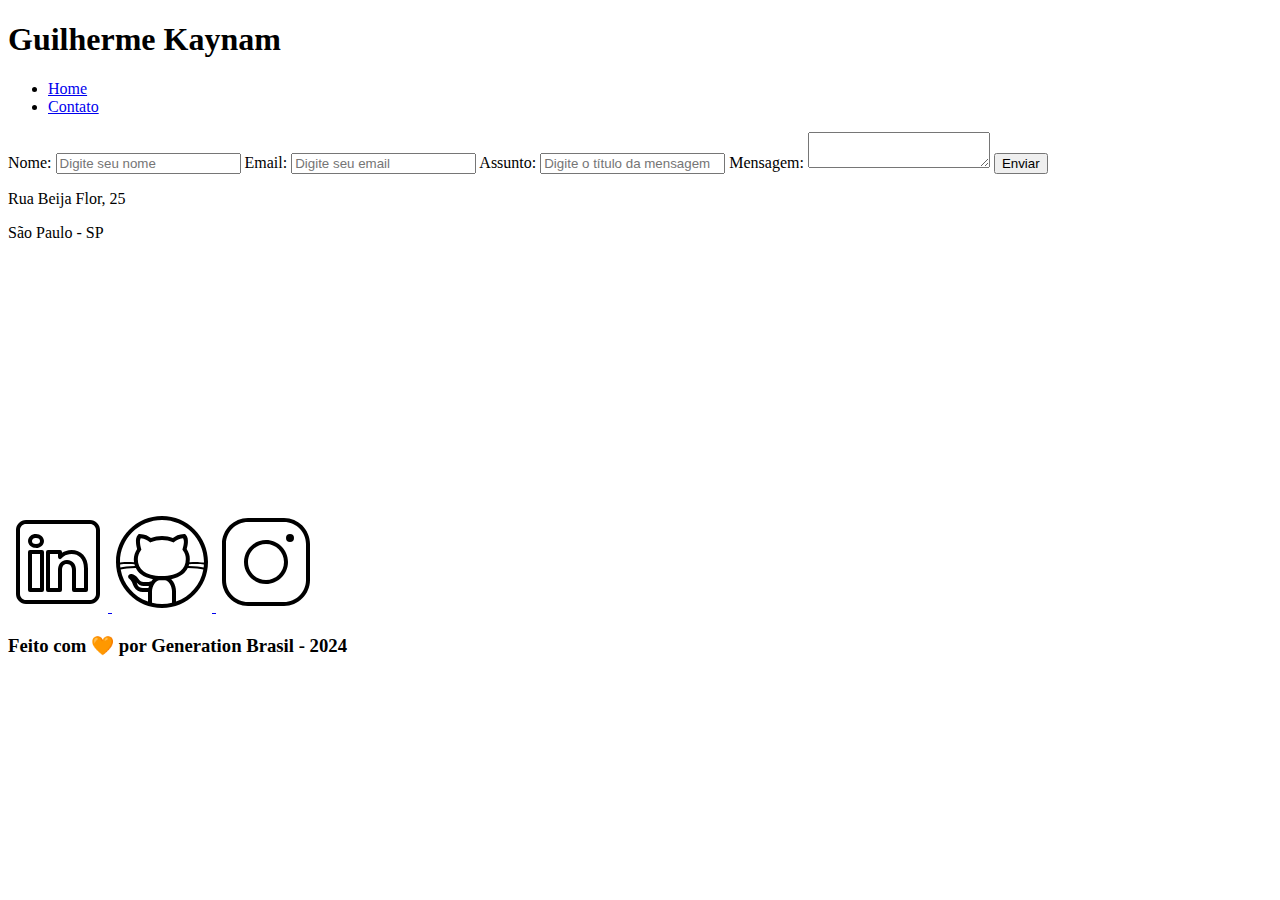
==== contato.html @ a4d8897e "Projeto portifolio - Estruturação" ====
<!DOCTYPE html>
<html lang="pt-br">
  <head>
    <meta charset="UTF-8" />
    <meta name="viewport" content="width=device-width, initial-scale=1.0" />
    <meta name="description" content="Projeto Portfólio" />
    <meta name="author" content="Guilherme Kaynam" />
    <meta name="keywords" content="HTML, CSS, JavaScript" />
    <title>Guilherme Kaynam - Contact</title>
  </head>
  <body>
    <header>
      <div id="header_content">
        <div id="titulo">
          <h1>Guilherme Kaynam</h1>
        </div>

        <div id="menu">
          <nav>
            <ul id="menu">
              <li>
                <a href="index.html"> Home </a>
              </li>
              <li>
                <a href="contato.html"> Contato </a>
              </li>
            </ul>
          </nav>
        </div>
      </div>
    </header>

    <main>
      <section id="contact">
        <form action="#" method="submit">
          <label for="nome">Nome: </label>
          <input
            id="nome"
            type="text"
            name="name"
            placeholder="Digite seu nome"
            required
          />
          <span id="txtNome"></span>

          <label for="email">Email: </label>
          <input
            id="email"
            type="email"
            name="email"
            placeholder="Digite seu email"
            required
          />
          <span id="txtEmail"></span>

          <label for="subject">Assunto: </label>
          <input
            id="subject"
            type="text"
            name="subject"
            placeholder="Digite o título da mensagem"
            required
          />
          <span id="txtSubject"></span>

          <label for="message">Mensagem: </label>
          <textarea
            id="message"
            name="message"
            placeholder="Digite sua mensagem"
            required
          >
          </textarea>

          <button type="submit">Enviar</button>
        </form>
        <article id="mapa">
          <div id="endereco">
            <p>Rua Beija Flor, 25</p>
            <p>São Paulo - SP</p>
          </div>

          <iframe
            src="https://www.google.com/maps/embed?pb=!1m18!1m12!1m3!1d3657.106696296001!2d-46.65390548535577!3d-23.564611167596592!2m3!1f0!2f0!3f0!3m2!1i1024!2i768!4f13.1!3m3!1m2!1s0x94ce59c7f481fd9f%3A0x9982bfde4df54830!2sAv.%20Paulista  %2C%201000%20-%20Bela%20Vista%2C%20S%C3%A3o%20Paulo%20-%20SP%2C%2001310-100!5e0!3m2!1spt-BR!2sbr!4v1594056507065!5m2!1spt-BR!2sbr"
            width="400"
            height="250"
            frameborder="0"
            style="border: 0"
            allowfullscreen=""
            aria-hidden="false"
            tabindex="0"
            id="mapa"
          >
          </iframe>
        </article>
      </section>
    </main>

    <footer>
      <section id="redes_sociais">
        <a href="https://www.linkedin.com/in/guilherme-kaynam">
          <img src="assests/img/linkedin.svg" alt="LinkedIn" />
        </a>
        <a href="https://github.com/GuilhermeKaynam">
          <img src="assests/img/github.svg" alt="Github" />
        </a>
        <a href="https://www.instagram.com/guikaynam/">
          <img src="assests/img/instagram.svg" alt="Instagram" />
        </a>
      </section>

      <h3>Feito com 🧡 por Generation Brasil - 2024</h3>
    </footer>
  </body>
</html>
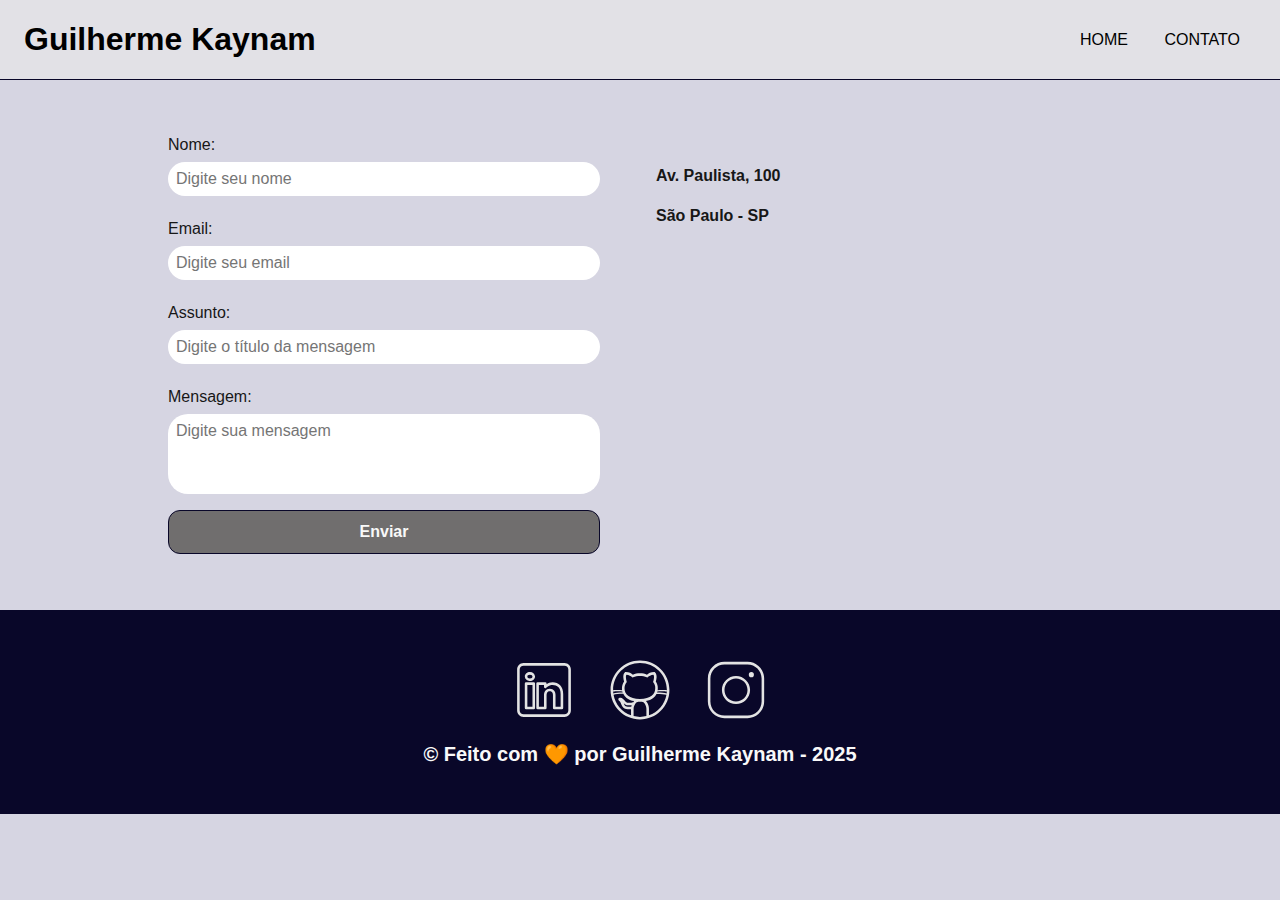
==== commit f94cfc06: "Atualizando portifolio" ====
--- a/contato.html
+++ b/contato.html
@@ -2,27 +2,41 @@
 <html lang="pt-br">
   <head>
     <meta charset="UTF-8" />
+
     <meta name="viewport" content="width=device-width, initial-scale=1.0" />
     <meta name="description" content="Projeto Portfólio" />
-    <meta name="author" content="Guilherme Kaynam" />
+    <meta name="author" content="Generation Brasil" />
     <meta name="keywords" content="HTML, CSS, JavaScript" />
-    <title>Guilherme Kaynam - Contact</title>
+
+    <link rel="icon" type="image/svg" href="./assets/img/favicon.svg" />
+
+    <!-- Link para a Folha de Estilo da Página - CSS -->
+    <link rel="stylesheet" href="./assets/css/style.css" />
+
+    <title>Meu Perfil</title>
   </head>
   <body>
+    <!-- Cabeçalho da Página (header) -->
     <header>
-      <div id="header_content">
+      <!-- Div Conteudo do Cabeçalho -->
+      <div id="header_content" class="flex">
+        <!-- Titulo do Cabeçalho -->
         <div id="titulo">
+          <!-- Seu nome -->
           <h1>Guilherme Kaynam</h1>
         </div>
 
+        <!-- Conteudo do Menu da Página (header) -->
         <div id="menu">
+          <!-- Menu da Página -->
           <nav>
+            <!-- Marcadores não ordenados + links -->
             <ul id="menu">
               <li>
-                <a href="index.html"> Home </a>
+                <a href="index.html">Home</a>
               </li>
               <li>
-                <a href="contato.html"> Contato </a>
+                <a href="contato.html">Contato</a>
               </li>
             </ul>
           </nav>
@@ -30,8 +44,10 @@
       </div>
     </header>
 
+    <!-- Seção Principal da Página (main) -->
     <main>
-      <section id="contact">
+      <div id="contact" class="flex">
+        <!-- Seção Formulário de Contato-->
         <form action="#" method="submit">
           <label for="nome">Nome: </label>
           <input
@@ -39,7 +55,6 @@
             type="text"
             name="name"
             placeholder="Digite seu nome"
-            required
           />
           <span id="txtNome"></span>
 
@@ -49,7 +64,6 @@
             type="email"
             name="email"
             placeholder="Digite seu email"
-            required
           />
           <span id="txtEmail"></span>
 
@@ -59,7 +73,6 @@
             type="text"
             name="subject"
             placeholder="Digite o título da mensagem"
-            required
           />
           <span id="txtSubject"></span>
 
@@ -68,20 +81,20 @@
             id="message"
             name="message"
             placeholder="Digite sua mensagem"
-            required
-          >
-          </textarea>
+          ></textarea>
 
           <button type="submit">Enviar</button>
         </form>
-        <article id="mapa">
+
+        <!-- Seção do Google Maps -->
+        <section id="mapa" class="flex_start">
           <div id="endereco">
-            <p>Rua Beija Flor, 25</p>
+            <p>Av. Paulista, 100</p>
             <p>São Paulo - SP</p>
           </div>
 
           <iframe
-            src="https://www.google.com/maps/embed?pb=!1m18!1m12!1m3!1d3657.106696296001!2d-46.65390548535577!3d-23.564611167596592!2m3!1f0!2f0!3f0!3m2!1i1024!2i768!4f13.1!3m3!1m2!1s0x94ce59c7f481fd9f%3A0x9982bfde4df54830!2sAv.%20Paulista  %2C%201000%20-%20Bela%20Vista%2C%20S%C3%A3o%20Paulo%20-%20SP%2C%2001310-100!5e0!3m2!1spt-BR!2sbr!4v1594056507065!5m2!1spt-BR!2sbr"
+            src="https://www.google.com/maps/embed?pb=!1m18!1m12!1m3!1d3657.106696296001!2d-46.65390548535577!3d-23.564611167596592!2m3!1f0!2f0!3f0!3m2!1i1024!2i768!4f13.1!3m3!1m2!1s0x94ce59c7f481fd9f%3A0x9982bfde4df54830!2sAv.%20Paulista%2C%201000%20-%20Bela%20Vista%2C%20S%C3%A3o%20Paulo%20-%20SP%2C%2001310-100!5e0!3m2!1spt-BR!2sbr!4v1594056507065!5m2!1spt-BR!2sbr"
             width="400"
             height="250"
             frameborder="0"
@@ -92,24 +105,34 @@
             id="mapa"
           >
           </iframe>
-        </article>
-      </section>
+        </section>
+      </div>
     </main>
 
-    <footer>
+    <!-- Rodapé da Página (footer) -->
+    <footer class="flex">
+      <!-- Seção de Contato - Redes Sociais-->
       <section id="redes_sociais">
-        <a href="https://www.linkedin.com/in/guilherme-kaynam">
-          <img src="assests/img/linkedin.svg" alt="LinkedIn" />
+        <a href="https://www.linkedin.com/in/guilherme-kayam">
+          <img
+            src="assets/img/linkedin.svg"
+            alt="LinkedIn"
+            class="social_icon"
+          />
         </a>
-        <a href="https://github.com/GuilhermeKaynam">
-          <img src="assests/img/github.svg" alt="Github" />
+        <a href="https://github.com/guilhermekayam">
+          <img src="assets/img/github.svg" alt="Github" class="social_icon" />
         </a>
-        <a href="https://www.instagram.com/guikaynam/">
-          <img src="assests/img/instagram.svg" alt="Instagram" />
+        <a href="https://instagram.com/guikaynam">
+          <img
+            src="assets/img/instagram.svg"
+            alt="Instagram"
+            class="social_icon"
+          />
         </a>
       </section>
 
-      <h3>Feito com 🧡 por Generation Brasil - 2024</h3>
+      <h3>&copy; Feito com 🧡 por Guilherme Kaynam - 2025</h3>
     </footer>
   </body>
 </html>
--- a/assets/css/style.css
+++ b/assets/css/style.css
@@ -0,0 +1,243 @@
+/* Resetando as configurações padrões */
+* {
+    margin: 0;
+    padding: 0;
+    box-sizing: border-box;
+    text-decoration: none;
+    outline: none;
+    font-weight: 400;
+    font-family: sans-serif;
+}
+
+:root {
+    --purple-200: #9a7bd1;
+    --purple-500: #090729;
+    --purple-800: #e2e1e6;
+
+    --black-800: #171717;
+
+    --gray-200: #d6d5e2;
+    --gray-400: #505861;
+
+    --white: #F9F9F9;
+}
+
+html {
+    width: 100%;
+    height: 100vh;
+}
+
+body {
+    background: var(--gray-200);
+    color: var(--black-800);
+}
+
+/* Definindo as configurações de títulos e paragrafo */
+h1 {
+    color: black;
+    font-size: 2rem;
+    font-weight: 700;
+}
+
+h2 {
+    padding: 1rem;
+    color: var(--black-800);
+    font-size: 1.5rem;
+    font-weight: 600;
+    text-align: left;
+}
+
+h3 {
+    padding: 1rem;
+    color: var(--white);
+    font-size: 1.25rem;
+    font-weight: 700;
+    text-align: center;
+}
+
+p {
+    font-size: 1rem;
+    line-height: 1.5rem;
+    text-align: justify;
+    padding: 0.5rem 0;
+}
+
+/* Definindo as configurações do Flexbox */
+
+.flex {
+    display: flex;
+    justify-content: center;
+    align-items: center;
+}
+
+.flex_start {
+    display: flex;
+    justify-content: flex-start;
+}
+
+/* Estilização da Seção Header */
+#header_content {
+    height: 80px;
+    position: sticky;
+    top: 0;
+    width: 100%;
+    justify-content: space-between;
+    padding: 24px;
+    background-color: var(--purple-800);
+    border-bottom: 1px solid var(--purple-500);
+}
+
+#menu li {
+    display: inline;
+    padding: 1rem;
+}
+
+#menu li a {
+    text-decoration: none;
+    color: black;
+    font-size: 16px;
+    text-transform: uppercase;
+    transition: color 0.3s ease;
+}
+
+#menu li a:hover {
+    color: #815997;
+    text-decoration: underline;
+}
+
+
+
+/* Estilização da Seção About */
+
+#about {
+    flex-direction: column;
+    margin: 2rem auto;
+    width: 90%;
+}
+
+#conteudo {
+    flex-direction: row;
+    gap: 2rem;
+
+}
+
+.img_profile {
+    width: 200px;
+}
+
+/* Estilização da Seção Video */
+
+#video {
+    flex-direction: column;
+    margin: 2rem auto;
+    width: 90%;
+}
+
+/* Estilização da Seção Footer */
+
+footer {
+    flex-direction: column;
+    margin: 0;
+    padding: 2rem;
+    color: var(--white);
+    background-color: var(--purple-500);
+    font-weight: bold;
+    text-align: center;
+}
+
+#redes_sociais {
+    display: flex;
+    justify-content: space-evenly;
+    margin: 1rem 0 0 0;
+    width: 320px;
+}
+
+#redes_sociais a img {
+    transition: filter 0.3s ease;
+}
+
+#redes_sociais a:hover img {
+    filter: brightness(0) saturate(100%) invert(36%) sepia(96%) saturate(7484%) hue-rotate(202deg) brightness(107%) contrast(104%);
+}
+
+.social_icon {
+    width: 4rem;
+    height: 4rem;
+    filter: brightness(0) saturate(100%) invert(100%) sepia(0%) saturate(7457%) hue-rotate(23deg) brightness(95%) contrast(87%);
+}
+
+.social_icon:hover {
+    filter: brightness(0) saturate(100%) invert(65%) sepia(59%) saturate(2437%) hue-rotate(213deg) brightness(86%) contrast(88%);
+}
+
+#contact {
+    flex-direction: row;
+    gap: 2rem;
+}
+
+form {
+    display: flex;
+    flex-direction: column;
+    width: 480px;
+    margin: 2rem 0;
+    padding: 1.5rem;
+    border: none;
+}
+
+form label {
+    font-size: 1rem;
+    text-align: left;
+    font-weight: 500;
+}
+
+form input,
+textarea {
+    margin: 0.5rem 0 1rem;
+    padding: 0.5rem;
+    border-radius: 1.25rem;
+    border: none;
+    width: 100%;
+    font-size: 1rem;
+}
+
+textarea {
+    resize: none;
+    height: 5rem;
+}
+
+form span {
+    margin: 0 0 0.5rem 0.75rem;
+    font-size: 0.75rem;
+    line-height: 1rem;
+    color: red;
+}
+
+form button {
+    text-align: center;
+    padding: 0.75rem 2rem;
+    background: rgb(112, 110, 110);
+    transition: color 0.3s ease;
+    border: 1px solid var(--purple-500);
+    color: var(--white);
+    border-radius: 0.75rem;
+    font-weight: 700;
+    font-size: 1rem;
+}
+
+form button:hover {
+    background: var(--purple-500);
+    transition: color 0.3s ease;
+}
+
+/* Estilização do Mapa */
+#mapa {
+    width: 480px;
+    flex-direction: column;
+    gap: 3rem;
+}
+
+#endereco>p {
+    font-size: 1rem;
+    text-align: justify;
+    font-weight: 600;
+}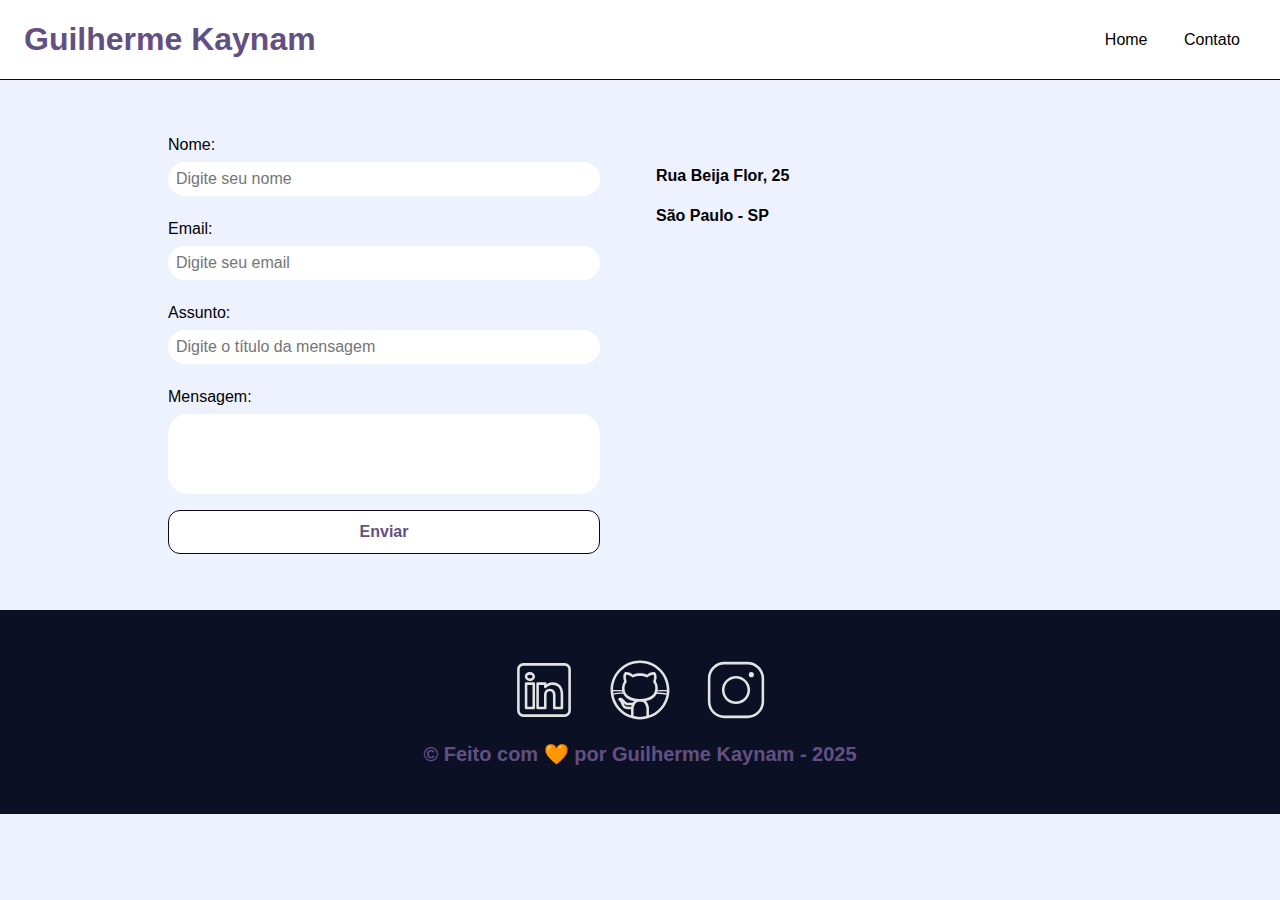
==== commit c7650c40: "adicionando interação contato" ====
--- a/contato.html
+++ b/contato.html
@@ -2,41 +2,29 @@
 <html lang="pt-br">
   <head>
     <meta charset="UTF-8" />
-
     <meta name="viewport" content="width=device-width, initial-scale=1.0" />
     <meta name="description" content="Projeto Portfólio" />
-    <meta name="author" content="Generation Brasil" />
+    <meta name="author" content="Guilherme Kaynam" />
     <meta name="keywords" content="HTML, CSS, JavaScript" />
-
-    <link rel="icon" type="image/svg" href="./assets/img/favicon.svg" />
-
-    <!-- Link para a Folha de Estilo da Página - CSS -->
-    <link rel="stylesheet" href="./assets/css/style.css" />
-
-    <title>Meu Perfil</title>
+    <link rel="stylesheet" href="assests/css/style.css" />
+    <link rel="icon" type="image/svg" href="assests/img/favicon.svg" />
+    <title>Guilherme Kaynam - Contact</title>
   </head>
   <body>
-    <!-- Cabeçalho da Página (header) -->
     <header>
-      <!-- Div Conteudo do Cabeçalho -->
       <div id="header_content" class="flex">
-        <!-- Titulo do Cabeçalho -->
         <div id="titulo">
-          <!-- Seu nome -->
           <h1>Guilherme Kaynam</h1>
         </div>
 
-        <!-- Conteudo do Menu da Página (header) -->
         <div id="menu">
-          <!-- Menu da Página -->
           <nav>
-            <!-- Marcadores não ordenados + links -->
             <ul id="menu">
               <li>
-                <a href="index.html">Home</a>
+                <a href="index.html"> Home </a>
               </li>
               <li>
-                <a href="contato.html">Contato</a>
+                <a href="contato.html"> Contato </a>
               </li>
             </ul>
           </nav>
@@ -44,10 +32,8 @@
       </div>
     </header>
 
-    <!-- Seção Principal da Página (main) -->
     <main>
-      <div id="contact" class="flex">
-        <!-- Seção Formulário de Contato-->
+      <section id="contact" class="flex">
         <form action="#" method="submit">
           <label for="nome">Nome: </label>
           <input
@@ -55,6 +41,7 @@
             type="text"
             name="name"
             placeholder="Digite seu nome"
+            required
           />
           <span id="txtNome"></span>
 
@@ -64,6 +51,7 @@
             type="email"
             name="email"
             placeholder="Digite seu email"
+            required
           />
           <span id="txtEmail"></span>
 
@@ -73,6 +61,7 @@
             type="text"
             name="subject"
             placeholder="Digite o título da mensagem"
+            required
           />
           <span id="txtSubject"></span>
 
@@ -81,51 +70,50 @@
             id="message"
             name="message"
             placeholder="Digite sua mensagem"
-          ></textarea>
+            required
+          >
+          </textarea>
 
           <button type="submit">Enviar</button>
         </form>
-
-        <!-- Seção do Google Maps -->
-        <section id="mapa" class="flex_start">
+        <article id="mapa" class="flex_start">
           <div id="endereco">
-            <p>Av. Paulista, 100</p>
+            <p>Rua Beija Flor, 25</p>
             <p>São Paulo - SP</p>
           </div>
 
           <iframe
-            src="https://www.google.com/maps/embed?pb=!1m18!1m12!1m3!1d3657.106696296001!2d-46.65390548535577!3d-23.564611167596592!2m3!1f0!2f0!3f0!3m2!1i1024!2i768!4f13.1!3m3!1m2!1s0x94ce59c7f481fd9f%3A0x9982bfde4df54830!2sAv.%20Paulista%2C%201000%20-%20Bela%20Vista%2C%20S%C3%A3o%20Paulo%20-%20SP%2C%2001310-100!5e0!3m2!1spt-BR!2sbr!4v1594056507065!5m2!1spt-BR!2sbr"
+            src="https://www.google.com/maps/embed?pb=!1m18!1m12!1m3!1d3657.106696296001!2d-46.65390548535577!3d-23.564611167596592!2m3!1f0!2f0!3f0!3m2!1i1024!2i768!4f13.1!3m3!1m2!1s0x94ce59c7f481fd9f%3A0x9982bfde4df54830!2sAv.%20Paulista  %2C%201000%20-%20Bela%20Vista%2C%20S%C3%A3o%20Paulo%20-%20SP%2C%2001310-100!5e0!3m2!1spt-BR!2sbr!4v1594056507065!5m2!1spt-BR!2sbr"
             width="400"
             height="250"
             frameborder="0"
-            style="border: 0"
+            style="border-radius: 2%"
             allowfullscreen=""
             aria-hidden="false"
             tabindex="0"
             id="mapa"
           >
           </iframe>
-        </section>
-      </div>
+        </article>
+      </section>
     </main>
 
-    <!-- Rodapé da Página (footer) -->
     <footer class="flex">
       <!-- Seção de Contato - Redes Sociais-->
       <section id="redes_sociais">
-        <a href="https://www.linkedin.com/in/guilherme-kayam">
+        <a href="">
           <img
-            src="assets/img/linkedin.svg"
+            src="assests/img/linkedin.svg"
             alt="LinkedIn"
             class="social_icon"
           />
         </a>
-        <a href="https://github.com/guilhermekayam">
-          <img src="assets/img/github.svg" alt="Github" class="social_icon" />
+        <a href="">
+          <img src="assests/img/github.svg" alt="Github" class="social_icon" />
         </a>
-        <a href="https://instagram.com/guikaynam">
+        <a href="">
           <img
-            src="assets/img/instagram.svg"
+            src="assests/img/instagram.svg"
             alt="Instagram"
             class="social_icon"
           />
@@ -134,5 +122,7 @@
 
       <h3>&copy; Feito com 🧡 por Guilherme Kaynam - 2025</h3>
     </footer>
+
+    <script src="assests/js/script.js"></script>
   </body>
 </html>
--- a/assests/css/style.css
+++ b/assests/css/style.css
@@ -0,0 +1,264 @@
+/* Resetando as configurações padrões */
+* {
+    margin: 0;
+    padding: 0;
+    box-sizing: border-box;
+    text-decoration: none;
+    outline: none;
+    font-weight: 400;
+    font-family: sans-serif;
+}
+
+:root {
+    ---200: #919191;
+    --purple-500: #0e061f;
+    --purple-800: #ffffff;
+    --black-800: #000000;
+    --gray-200: #eef2ff;
+    --gray-400: #bad7f8;
+    --white: rgb(98, 80, 131);
+    --light-blue: #9a5bff; /* Azul claro para o hover */
+}
+
+html {
+    width: 100%;
+    height: 100vh;
+}
+
+body {
+    background: var(--gray-200);
+    color: var(--black-800);
+}
+
+/* Definindo as configurações de títulos e parágrafos */
+h1 {
+    color: var(--white);
+    font-size: 2rem;
+    font-weight: 700;
+    font-family: 'Trebuchet MS', 'Lucida Sans Unicode', 'Lucida Grande', 'Lucida Sans', Arial, sans-serif;
+}
+
+h2 {
+    padding: 1rem;
+    color: var(--black-800);
+    font-size: 1.5rem;
+    font-weight: 600;
+    text-align: left;
+}
+
+h3 {
+    padding: 1rem;
+    color: var(--white);
+    font-size: 1.25rem;
+    font-weight: 700;
+    text-align: center;
+}
+
+p {
+    font-size: 1rem;
+    line-height: 1.5rem;
+    text-align: justify;
+    padding: 0.5rem 0;
+}
+
+.flex {
+    display: flex;
+    justify-content: center;
+    align-items: center;
+}
+
+.flex_start {
+    display: flex;
+    justify-content: flex-start;
+}
+
+#header_content {
+    height: 80px;
+    position: sticky;
+    top: 0;
+    width: 100%;
+    justify-content: space-between;
+    padding: 24px;
+    background-color: var(--purple-800);
+    border-bottom: 1px solid var(--purple-500);
+}
+
+/* Estilos para o menu */
+#menu li {
+    display: inline;
+    padding: 1rem;
+}
+
+#menu li a {
+    text-decoration: none;
+    color: var(--black-800); /* Cor preta para o menu */
+    font-size: 16px; /* Diminuindo o tamanho da fonte */
+    font-weight: 300; /* Deixando a fonte mais fina */
+    transition: color 0.3s ease; /* Transição suave para a mudança de cor */
+}
+
+/* Estilo para o hover (quando o mouse passa por cima) */
+#menu li a:hover {
+    color: var(--light-blue); /* Cor azul claro no hover */
+    text-decoration: underline;
+}
+
+/* Para os ícones de redes sociais no footer */
+#redes_sociais a img {
+  transition: filter 0.3s ease; /* Suaviza a transição de cor */
+}
+
+/* Efeito de hover nos ícones das redes sociais - mudar cor */
+#redes_sociais a:hover img {
+  filter: brightness(0) saturate(100%) invert(36%) sepia(96%) saturate(7484%) hue-rotate(202deg) brightness(107%) contrast(104%); /* Alteração de cor */
+}
+
+/* Estilo da Seção Sobre Mim */
+#about {
+    display: flex;
+    flex-direction: row; /* Alinhando os itens horizontalmente */
+    justify-content: center; /* Centralizando os itens */
+    align-items: center; /* Alinhando os itens verticalmente */
+    gap: 2rem; /* Espaço entre a imagem e o texto */
+    margin: 2rem auto;
+    width: 90%; /* Largura da seção */
+}
+
+#about img {
+    width: 160px;
+    height: 160px;
+    border-radius: 50%; /* Tornando a imagem redonda */
+    box-shadow: 0 4px 6px rgba(0, 0, 0, 0.1); /* Sombra para destacar */
+}
+
+#sobre_texto {
+    flex: 1; /* Faz o texto ocupar o espaço restante */
+    font-size: 1rem;
+    line-height: 1.5rem;
+    text-align: justify; /* Justificando o texto */
+}
+
+#video {
+    flex-direction: column;
+    margin: 2rem auto;
+    width: 90%;
+}
+
+/* Estilização do Footer */
+footer {
+    flex-direction: column;
+    margin: 0;
+    padding: 2rem;
+    color: var(--white);
+    background-color: #0c1024;
+    font-weight: bold;
+    text-align: center;
+}
+
+#redes_sociais {
+    display: flex;
+    justify-content: space-evenly;
+    margin: 1rem 0 0 0;
+    width: 320px;
+}
+
+.social_icon {
+    width: 4rem;
+    height: 4rem;
+    filter: brightness(0) saturate(100%) invert(100%) sepia(0%) saturate(7457%) hue-rotate(23deg) brightness(95%) contrast(87%);
+}
+
+.social_icon:hover {
+    filter: brightness(0) saturate(100%) invert(65%) sepia(59%) saturate(2437%) hue-rotate(213deg) brightness(86%) contrast(88%);
+}
+
+/* Estilização da Página de Contato */
+#contact {
+    flex-direction: row;
+    gap: 2rem;
+}
+
+form {
+    display: flex;
+    flex-direction: column;
+    width: 480px;
+    margin: 2rem 0;
+    padding: 1.5rem;
+    border: none;
+}
+
+form label {
+    font-size: 1rem;
+    text-align: left;
+    font-weight: 500;
+}
+
+form input,
+textarea {
+    margin: 0.5rem 0 1rem;
+    padding: 0.5rem;
+    border-radius: 1.25rem;
+    border: none;
+    width: 100%;
+    font-size: 1rem;
+}
+
+textarea {
+    resize: none;
+    height: 5rem;
+}
+
+form span {
+    margin: 0 0 0.5rem 0.75rem;
+    font-size: 0.75rem;
+    line-height: 1rem;
+    color: red;
+}
+
+form button {
+    text-align: center;
+    padding: 0.75rem 2rem;
+    background: var(--purple-800);
+    border: 1px solid var(--purple-500);
+    color: var(--white);
+    border-radius: 0.75rem;
+    font-weight: 700;
+    font-size: 1rem;
+}
+
+form button:hover {
+    background: var(--purple-500);
+}
+
+/* Estilização do Mapa */
+#mapa {
+    width: 480px;
+    flex-direction: column;
+    gap: 3rem;
+}
+
+#endereco>p {
+    font-size: 1rem;
+    text-align: justify;
+    font-weight: 600;
+}
+
+/* Responsividade */
+@media (max-width: 768px) {
+    #about {
+        flex-direction: column; /* Mudando para coluna em telas pequenas */
+        align-items: flex-start; /* Alinhando os itens à esquerda */
+    }
+
+    #about img {
+        margin-bottom: 1rem; /* Adicionando espaço entre imagem e texto */
+    }
+
+    footer {
+        padding: 1rem;
+    }
+
+    #redes_sociais {
+        width: 100%; /* Ajustando a largura para telas pequenas */
+    }
+}
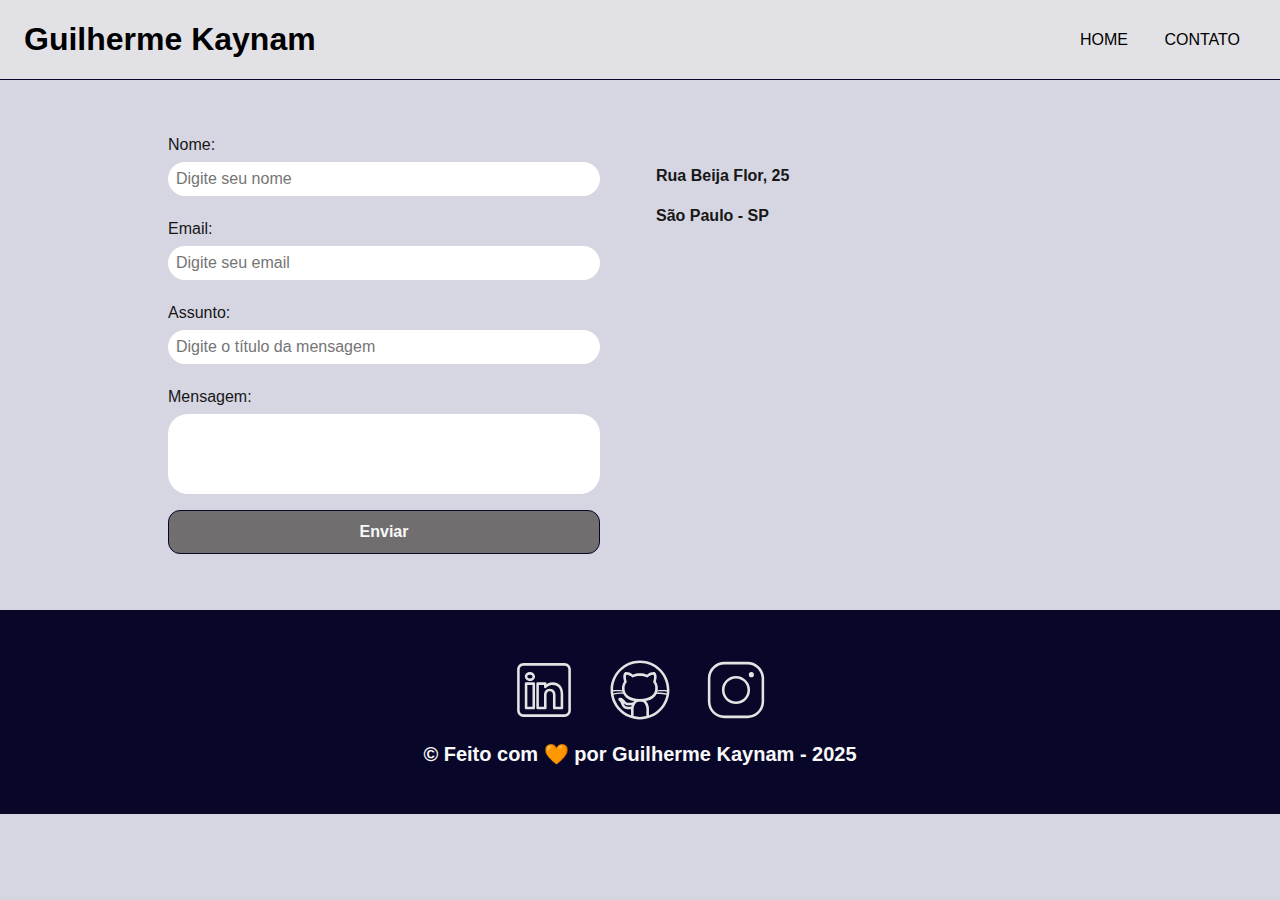
==== commit cca7dec3: "adicionando interatividade" ====
--- a/contato.html
+++ b/contato.html
@@ -101,17 +101,17 @@
     <footer class="flex">
       <!-- Seção de Contato - Redes Sociais-->
       <section id="redes_sociais">
-        <a href="">
+        <a href="https://www.linkedin.com/in/guilherme-kaynam">
           <img
             src="assests/img/linkedin.svg"
             alt="LinkedIn"
             class="social_icon"
           />
         </a>
-        <a href="">
+        <a href="https://github.com/guilhermekaynam">
           <img src="assests/img/github.svg" alt="Github" class="social_icon" />
         </a>
-        <a href="">
+        <a href="https://instagram.com/guikaynam">
           <img
             src="assests/img/instagram.svg"
             alt="Instagram"
--- a/assests/css/style.css
+++ b/assests/css/style.css
@@ -10,14 +10,16 @@
 }
 
 :root {
-    ---200: #919191;
-    --purple-500: #0e061f;
-    --purple-800: #ffffff;
-    --black-800: #000000;
-    --gray-200: #eef2ff;
-    --gray-400: #bad7f8;
-    --white: rgb(98, 80, 131);
-    --light-blue: #9a5bff; /* Azul claro para o hover */
+    --purple-200: #9a7bd1;
+    --purple-500: #090729;
+    --purple-800: #e2e1e6;
+
+    --black-800: #171717;
+
+    --gray-200: #d6d5e2;
+    --gray-400: #505861;
+
+    --white: #F9F9F9;
 }
 
 html {
@@ -30,12 +32,11 @@
     color: var(--black-800);
 }
 
-/* Definindo as configurações de títulos e parágrafos */
+/* Definindo as configurações de títulos e paragrafo */
 h1 {
-    color: var(--white);
+    color: black;
     font-size: 2rem;
     font-weight: 700;
-    font-family: 'Trebuchet MS', 'Lucida Sans Unicode', 'Lucida Grande', 'Lucida Sans', Arial, sans-serif;
 }
 
 h2 {
@@ -61,6 +62,8 @@
     padding: 0.5rem 0;
 }
 
+/* Definindo as configurações do Flexbox */
+
 .flex {
     display: flex;
     justify-content: center;
@@ -72,6 +75,7 @@
     justify-content: flex-start;
 }
 
+/* Estilização da Seção Header */
 #header_content {
     height: 80px;
     position: sticky;
@@ -83,7 +87,6 @@
     border-bottom: 1px solid var(--purple-500);
 }
 
-/* Estilos para o menu */
 #menu li {
     display: inline;
     padding: 1rem;
@@ -91,66 +94,53 @@
 
 #menu li a {
     text-decoration: none;
-    color: var(--black-800); /* Cor preta para o menu */
-    font-size: 16px; /* Diminuindo o tamanho da fonte */
-    font-weight: 300; /* Deixando a fonte mais fina */
-    transition: color 0.3s ease; /* Transição suave para a mudança de cor */
-}
-
-/* Estilo para o hover (quando o mouse passa por cima) */
+    color: black;
+    font-size: 16px;
+    text-transform: uppercase;
+    transition: color 0.3s ease;
+}
+
 #menu li a:hover {
-    color: var(--light-blue); /* Cor azul claro no hover */
+    color: #815997;
     text-decoration: underline;
 }
 
-/* Para os ícones de redes sociais no footer */
-#redes_sociais a img {
-  transition: filter 0.3s ease; /* Suaviza a transição de cor */
-}
-
-/* Efeito de hover nos ícones das redes sociais - mudar cor */
-#redes_sociais a:hover img {
-  filter: brightness(0) saturate(100%) invert(36%) sepia(96%) saturate(7484%) hue-rotate(202deg) brightness(107%) contrast(104%); /* Alteração de cor */
-}
-
-/* Estilo da Seção Sobre Mim */
+
+
+/* Estilização da Seção About */
+
 #about {
-    display: flex;
-    flex-direction: row; /* Alinhando os itens horizontalmente */
-    justify-content: center; /* Centralizando os itens */
-    align-items: center; /* Alinhando os itens verticalmente */
-    gap: 2rem; /* Espaço entre a imagem e o texto */
-    margin: 2rem auto;
-    width: 90%; /* Largura da seção */
-}
-
-#about img {
-    width: 160px;
-    height: 160px;
-    border-radius: 50%; /* Tornando a imagem redonda */
-    box-shadow: 0 4px 6px rgba(0, 0, 0, 0.1); /* Sombra para destacar */
-}
-
-#sobre_texto {
-    flex: 1; /* Faz o texto ocupar o espaço restante */
-    font-size: 1rem;
-    line-height: 1.5rem;
-    text-align: justify; /* Justificando o texto */
-}
-
-#video {
     flex-direction: column;
     margin: 2rem auto;
     width: 90%;
 }
 
-/* Estilização do Footer */
+#conteudo {
+    flex-direction: row;
+    gap: 2rem;
+
+}
+
+.img_profile {
+    width: 200px;
+}
+
+/* Estilização da Seção Video */
+
+#video {
+    flex-direction: column;
+    margin: 2rem auto;
+    width: 90%;
+}
+
+/* Estilização da Seção Footer */
+
 footer {
     flex-direction: column;
     margin: 0;
     padding: 2rem;
     color: var(--white);
-    background-color: #0c1024;
+    background-color: var(--purple-500);
     font-weight: bold;
     text-align: center;
 }
@@ -160,6 +150,14 @@
     justify-content: space-evenly;
     margin: 1rem 0 0 0;
     width: 320px;
+}
+
+#redes_sociais a img {
+    transition: filter 0.3s ease;
+}
+
+#redes_sociais a:hover img {
+    filter: brightness(0) saturate(100%) invert(36%) sepia(96%) saturate(7484%) hue-rotate(202deg) brightness(107%) contrast(104%);
 }
 
 .social_icon {
@@ -172,7 +170,6 @@
     filter: brightness(0) saturate(100%) invert(65%) sepia(59%) saturate(2437%) hue-rotate(213deg) brightness(86%) contrast(88%);
 }
 
-/* Estilização da Página de Contato */
 #contact {
     flex-direction: row;
     gap: 2rem;
@@ -218,7 +215,8 @@
 form button {
     text-align: center;
     padding: 0.75rem 2rem;
-    background: var(--purple-800);
+    background: rgb(112, 110, 110);
+    transition: color 0.3s ease;
     border: 1px solid var(--purple-500);
     color: var(--white);
     border-radius: 0.75rem;
@@ -228,6 +226,7 @@
 
 form button:hover {
     background: var(--purple-500);
+    transition: color 0.3s ease;
 }
 
 /* Estilização do Mapa */
@@ -241,24 +240,4 @@
     font-size: 1rem;
     text-align: justify;
     font-weight: 600;
-}
-
-/* Responsividade */
-@media (max-width: 768px) {
-    #about {
-        flex-direction: column; /* Mudando para coluna em telas pequenas */
-        align-items: flex-start; /* Alinhando os itens à esquerda */
-    }
-
-    #about img {
-        margin-bottom: 1rem; /* Adicionando espaço entre imagem e texto */
-    }
-
-    footer {
-        padding: 1rem;
-    }
-
-    #redes_sociais {
-        width: 100%; /* Ajustando a largura para telas pequenas */
-    }
-}
+}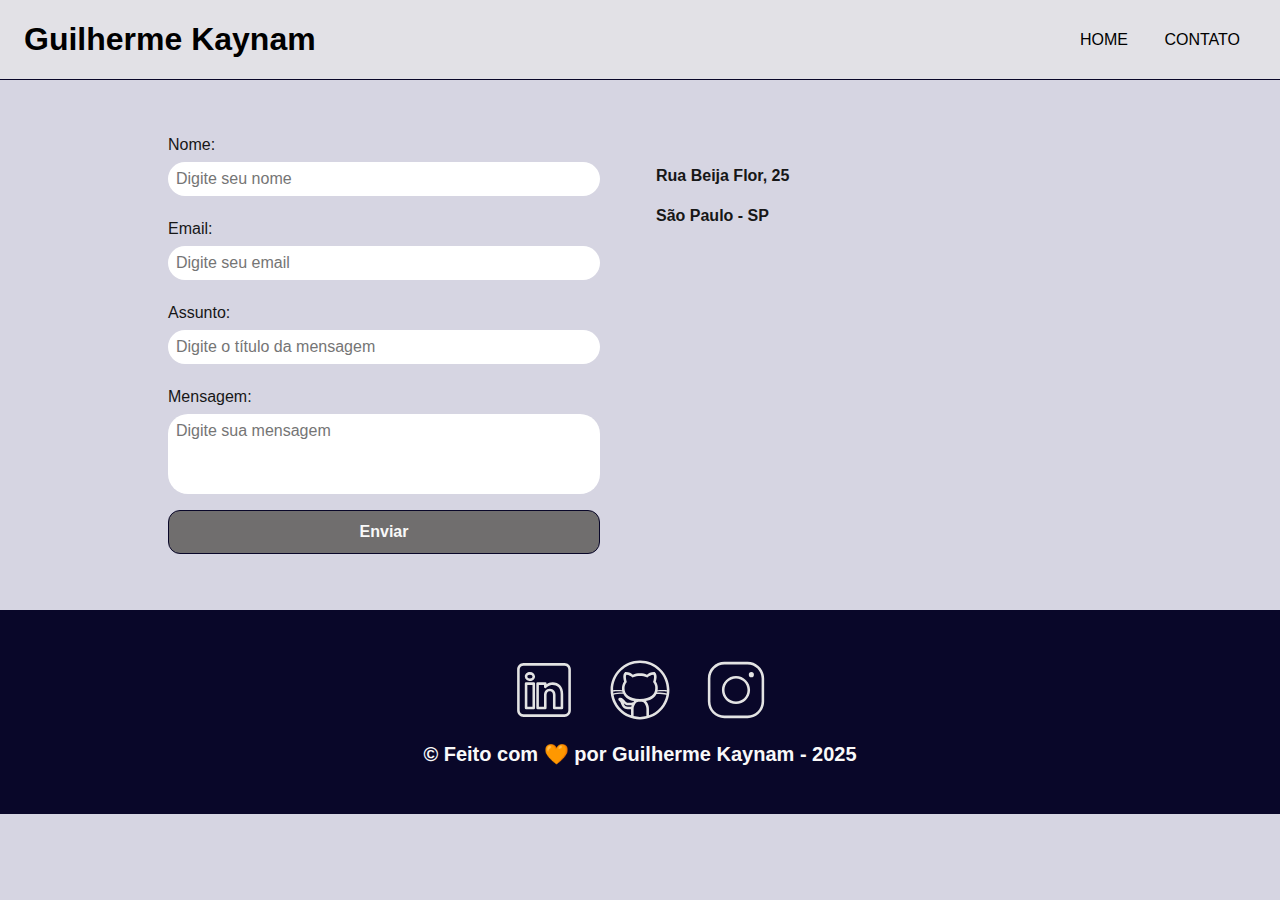
==== commit 87e7c139: "arrumando formulario" ====
--- a/contato.html
+++ b/contato.html
@@ -34,7 +34,8 @@
 
     <main>
       <section id="contact" class="flex">
-        <form action="#" method="submit">
+        <form action="#" method="post">
+          <!-- Ajuste aqui para "post" -->
           <label for="nome">Nome: </label>
           <input
             id="nome"
@@ -71,8 +72,7 @@
             name="message"
             placeholder="Digite sua mensagem"
             required
-          >
-          </textarea>
+          ></textarea>
 
           <button type="submit">Enviar</button>
         </form>
@@ -83,7 +83,7 @@
           </div>
 
           <iframe
-            src="https://www.google.com/maps/embed?pb=!1m18!1m12!1m3!1d3657.106696296001!2d-46.65390548535577!3d-23.564611167596592!2m3!1f0!2f0!3f0!3m2!1i1024!2i768!4f13.1!3m3!1m2!1s0x94ce59c7f481fd9f%3A0x9982bfde4df54830!2sAv.%20Paulista  %2C%201000%20-%20Bela%20Vista%2C%20S%C3%A3o%20Paulo%20-%20SP%2C%2001310-100!5e0!3m2!1spt-BR!2sbr!4v1594056507065!5m2!1spt-BR!2sbr"
+            src="https://www.google.com/maps/embed?pb=!1m18!1m12!1m3!1d3657.106696296001!2d-46.65390548535577!3d-23.564611167596592!2m3!1f0!2f0!3f0!3m2!1i1024!2i768!4f13.1!3m3!1m2!1s0x94ce59c7f481fd9f%3A0x9982bfde4df54830!2sAv.%20Paulista%2C%201000%20-%20Bela%20Vista%2C%20S%C3%A3o%20Paulo%20-%20SP%2C%2001310-100!5e0!3m2!1spt-BR!2sbr!4v1594056507065!5m2!1spt-BR!2sbr"
             width="400"
             height="250"
             frameborder="0"
